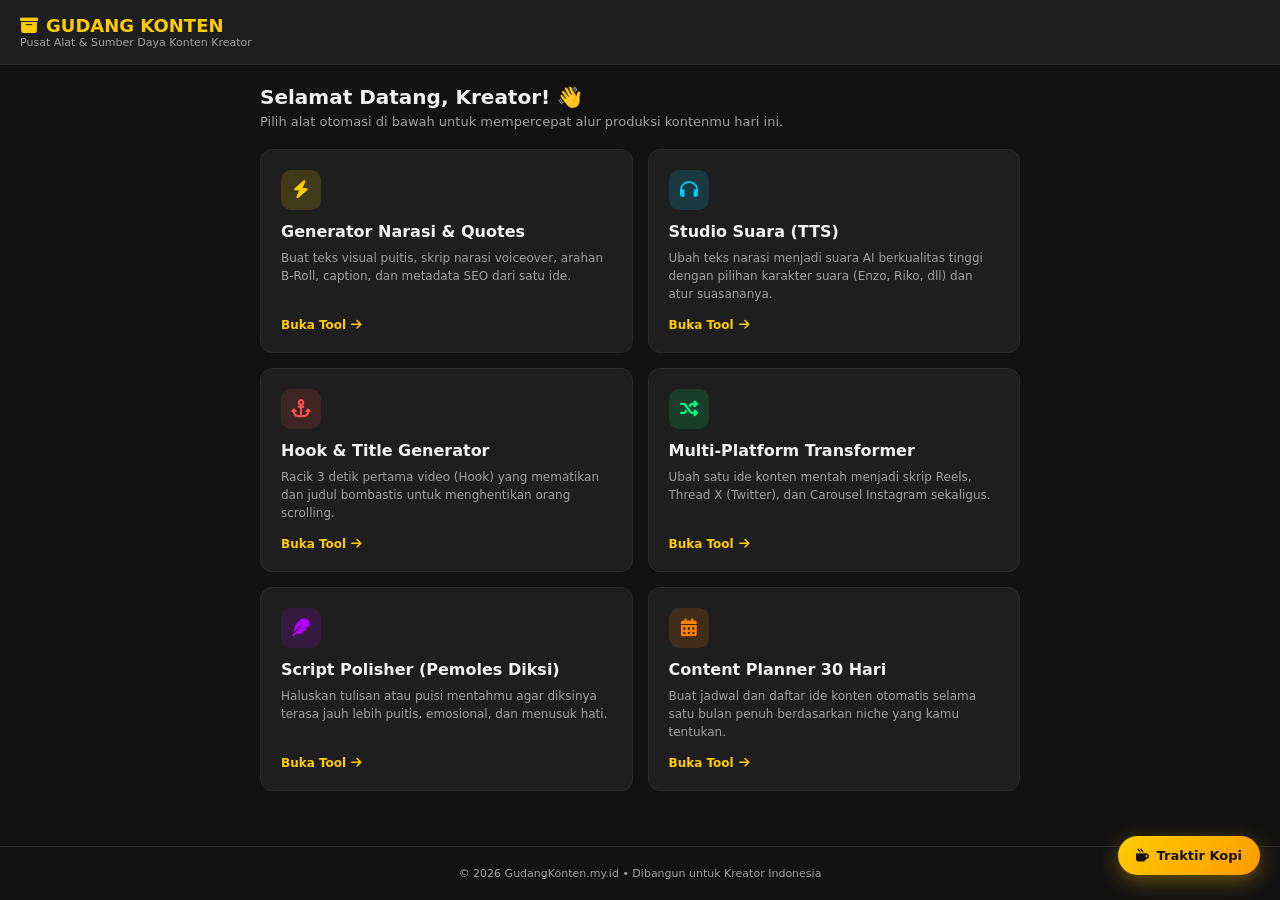
==== index.html @ ea57d4ac "Add files via upload" ====
<!DOCTYPE html>
<html lang="id">
<head>
    <meta charset="UTF-8">
    <meta name="viewport" content="width=device-width, initial-scale=1.0">
    <title>GudangKonten.my.id — Pusat Alat Konten Kreator AI</title>
    <link rel="stylesheet" href="style.css">
    <link rel="stylesheet" href="https://cdnjs.cloudflare.com/ajax/libs/font-awesome/6.4.0/css/all.min.css">
</head>
<body>

    <!-- HEADER / NAVIGASI ATAS -->
    <header>
        <div class="logo-area">
            <h1><i class="fa-solid fa-box-archive"></i> GUDANG KONTEN</h1>
            <p>Pusat Alat & Sumber Daya Konten Kreator</p>
        </div>
    </header>

    <!-- KONTEN UTAMA / DASHBOARD MENU -->
    <main class="container">
        <div class="welcome-banner">
            <h2>Selamat Datang, Kreator! 👋</h2>
            <p>Pilih alat otomasi di bawah untuk mempercepat alur produksi kontenmu hari ini.</p>
        </div>

        <div class="menu-grid">
            <!-- 1. Generator Narasi & Quotes -->
            <div class="card menu-card" onclick="location.href='generator.html'">
                <div class="icon-box" style="background: rgba(255, 204, 0, 0.15); color: #ffcc00;">
                    <i class="fa-solid fa-bolt"></i>
                </div>
                <h3>Generator Narasi & Quotes</h3>
                <p>Buat teks visual puitis, skrip narasi voiceover, arahan B-Roll, caption, dan metadata SEO dari satu ide.</p>
                <span class="link-text">Buka Tool <i class="fa-solid fa-arrow-right"></i></span>
            </div>

            <!-- 2. Studio Suara (TTS) -->
            <div class="card menu-card" onclick="location.href='tts.html'">
                <div class="icon-box" style="background: rgba(0, 204, 255, 0.15); color: #00ccff;">
                    <i class="fa-solid fa-headphones"></i>
                </div>
                <h3>Studio Suara (TTS)</h3>
                <p>Ubah teks narasi menjadi suara AI berkualitas tinggi dengan pilihan karakter suara (Enzo, Riko, dll) dan atur suasananya.</p>
                <span class="link-text">Buka Tool <i class="fa-solid fa-arrow-right"></i></span>
            </div>

            <!-- 3. Hook & Title Generator (Baru) -->
            <div class="card menu-card" onclick="location.href='hook.html'">
                <div class="icon-box" style="background: rgba(255, 77, 77, 0.15); color: #ff4d4d;">
                    <i class="fa-solid fa-anchor"></i>
                </div>
                <h3>Hook & Title Generator</h3>
                <p>Racik 3 detik pertama video (Hook) yang mematikan dan judul bombastis untuk menghentikan orang scrolling.</p>
                <span class="link-text">Buka Tool <i class="fa-solid fa-arrow-right"></i></span>
            </div>

            <!-- 4. Multi-Platform Transformer (Baru) -->
            <div class="card menu-card" onclick="location.href='transformer.html'">
                <div class="icon-box" style="background: rgba(0, 255, 128, 0.15); color: #00ff80;">
                    <i class="fa-solid fa-shuffle"></i>
                </div>
                <h3>Multi-Platform Transformer</h3>
                <p>Ubah satu ide konten mentah menjadi skrip Reels, Thread X (Twitter), dan Carousel Instagram sekaligus.</p>
                <span class="link-text">Buka Tool <i class="fa-solid fa-arrow-right"></i></span>
            </div>

            <!-- 5. Script Polisher / Pemoles Diksi (Baru) -->
            <div class="card menu-card" onclick="location.href='polisher.html'">
                <div class="icon-box" style="background: rgba(180, 0, 255, 0.15); color: #b400ff;">
                    <i class="fa-solid fa-feather"></i>
                </div>
                <h3>Script Polisher (Pemoles Diksi)</h3>
                <p>Haluskan tulisan atau puisi mentahmu agar diksinya terasa jauh lebih puitis, emosional, dan menusuk hati.</p>
                <span class="link-text">Buka Tool <i class="fa-solid fa-arrow-right"></i></span>
            </div>

            <!-- 6. Content Planner 30 Hari (Baru) -->
            <div class="card menu-card" onclick="location.href='planner.html'">
                <div class="icon-box" style="background: rgba(255, 128, 0, 0.15); color: #ff8000;">
                    <i class="fa-solid fa-calendar-days"></i>
                </div>
                <h3>Content Planner 30 Hari</h3>
                <p>Buat jadwal dan daftar ide konten otomatis selama satu bulan penuh berdasarkan niche yang kamu tentukan.</p>
                <span class="link-text">Buka Tool <i class="fa-solid fa-arrow-right"></i></span>
            </div>
        </div>
    </main>

    <!-- TOMBOL SAWER MELAYANG (FLOATING QRIS BUTTON) -->
    <button id="openQrisBtn" class="btn-floating-qris">
        <i class="fa-solid fa-mug-hot"></i> Traktir Kopi
    </button>

    <!-- MODAL POP-UP QRIS -->
    <div id="qrisModal" class="modal-overlay">
        <div class="modal-content">
            <button id="closeQrisBtn" class="close-btn">&times;</button>
            <div class="modal-header">
                <i class="fa-solid fa-mug-hot" style="color: #ffcc00; font-size: 28px;"></i>
                <h3>Dukung Perkembangan Project</h3>
                <p class="subtitle">Uang Kopi Seikhlasnya ☕</p>
            </div>
            
            <div class="qris-card-box">
                <img src="https://via.placeholder.com/300x400.png?text=QRIS+KAMU+DI+SINI" alt="QRIS Donasi" class="qris-image">
                <p class="qris-info">Scan pakai aplikasi m-banking atau e-wallet apa saja (BCA, GoPay, OVO, Dana, dll).</p>
            </div>

            <div class="modal-footer-text">
                <p>Terima kasih banyak atas dukungannya! Donasi dari kamu bikin kita makin semangat update fitur-fitur keren lainnya. 🙏✨</p>
            </div>
        </div>
    </div>

    <!-- FOOTER -->
    <footer>
        <p>&copy; 2026 GudangKonten.my.id &bull; Dibangun untuk Kreator Indonesia</p>
    </footer>

    <script src="script.js"></script>
</body>
</html>
---- style.css ----
:root {
    --bg-color: #121212;
    --card-bg: #1e1e1e;
    --border-color: #2c2c2c;
    --text-main: #f1f1f1;
    --text-muted: #a0a0a0;
    --accent-yellow: #ffcc00;
    --accent-blue: #00ccff;
}

* {
    box-sizing: border-box;
    margin: 0;
    padding: 0;
    font-family: system-ui, -apple-system, sans-serif;
}

body {
    background-color: var(--bg-color);
    color: var(--text-main);
    min-height: 100vh;
    display: flex;
    flex-direction: column;
}

/* HEADER */
header {
    background-color: var(--card-bg);
    border-bottom: 1px solid var(--border-color);
    padding: 15px 20px;
    display: flex;
    justify-content: space-between;
    align-items: center;
    position: sticky;
    top: 0;
    z-index: 100;
}

.logo-area h1 {
    font-size: 18px;
    color: var(--accent-yellow);
    display: flex;
    align-items: center;
    gap: 8px;
}

.logo-area p {
    font-size: 11px;
    color: var(--text-muted);
}

/* TOMBOL QRIS NAV */
.btn-qris-nav {
    background: linear-gradient(135deg, #ffcc00, #ff9900);
    color: #121212;
    border: none;
    padding: 8px 14px;
    border-radius: 20px;
    font-weight: 700;
    font-size: 12px;
    cursor: pointer;
    display: flex;
    align-items: center;
    gap: 6px;
    box-shadow: 0 4px 12px rgba(255, 204, 0, 0.2);
    transition: transform 0.2s;
}

.btn-qris-nav:active {
    transform: scale(0.95);
}

/* CONTAINER & GRID */
.container {
    max-width: 800px;
    width: 100%;
    margin: 0 auto;
    padding: 20px;
    flex: 1;
}

.welcome-banner {
    margin-bottom: 20px;
}

.welcome-banner h2 {
    font-size: 20px;
    margin-bottom: 5px;
}

.welcome-banner p {
    font-size: 13px;
    color: var(--text-muted);
}

.menu-grid {
    display: grid;
    grid-template-columns: 1fr;
    gap: 15px;
}

@media(min-width: 600px) {
    .menu-grid {
        grid-template-columns: repeat(2, 1fr);
    }
}

/* CARD MENU */
.card {
    background-color: var(--card-bg);
    border: 1px solid var(--border-color);
    border-radius: 12px;
    padding: 20px;
    cursor: pointer;
    transition: all 0.2s ease;
    display: flex;
    flex-direction: column;
}

.menu-card:hover {
    border-color: var(--accent-yellow);
    transform: translateY(-2px);
}

.icon-box {
    width: 40px;
    height: 40px;
    border-radius: 10px;
    display: flex;
    align-items: center;
    justify-content: center;
    font-size: 18px;
    margin-bottom: 12px;
}

.menu-card h3 {
    font-size: 16px;
    margin-bottom: 8px;
}

.menu-card p {
    font-size: 12px;
    color: var(--text-muted);
    line-height: 1.5;
    flex: 1;
    margin-bottom: 15px;
}

.link-text {
    font-size: 12px;
    font-weight: bold;
    color: var(--accent-yellow);
    display: flex;
    align-items: center;
    gap: 5px;
}

.disabled-card {
    opacity: 0.6;
    cursor: not-allowed;
}
.disabled-card:hover {
    border-color: var(--border-color);
    transform: none;
}

/* MODAL QRIS OVERLAY */
.modal-overlay {
    position: fixed;
    top: 0;
    left: 0;
    width: 100%;
    height: 100%;
    background: rgba(0, 0, 0, 0.8);
    backdrop-filter: blur(5px);
    display: flex;
    align-items: center;
    justify-content: center;
    z-index: 1000;
    opacity: 0;
    pointer-events: none;
    transition: opacity 0.3s ease;
}

.modal-overlay.active {
    opacity: 1;
    pointer-events: auto;
}

.modal-content {
    background-color: var(--card-bg);
    border: 1px solid var(--border-color);
    border-radius: 16px;
    width: 90%;
    max-width: 380px;
    padding: 25px 20px;
    text-align: center;
    position: relative;
    box-shadow: 0 10px 30px rgba(0,0,0,0.5);
    transform: translateY(20px);
    transition: transform 0.3s ease;
}

.modal-overlay.active .modal-content {
    transform: translateY(0);
}

.close-btn {
    position: absolute;
    top: 15px;
    right: 15px;
    background: none;
    border: none;
    color: var(--text-muted);
    font-size: 24px;
    cursor: pointer;
}

.modal-header h3 {
    font-size: 18px;
    margin-top: 8px;
}

.modal-header .subtitle {
    font-size: 13px;
    color: var(--accent-yellow);
    margin-top: 2px;
    font-weight: 600;
}

.qris-card-box {
    background: #fff;
    padding: 12px;
    border-radius: 12px;
    margin: 15px 0;
}

.qris-image {
    width: 100%;
    height: auto;
    border-radius: 8px;
    display: block;
}

.qris-info {
    font-size: 11px;
    color: #333;
    margin-top: 8px;
}

.modal-footer-text p {
    font-size: 11px;
    color: var(--text-muted);
    line-height: 1.4;
}

/* FOOTER */
footer {
    text-align: center;
    padding: 20px;
    font-size: 11px;
    color: var(--text-muted);
    border-top: 1px solid var(--border-color);
}
/* TOMBOL SAWER MELAYANG (FLOATING QRIS) DI POJOK KANAN BAWAH */
.btn-floating-qris {
    position: fixed;
    bottom: 25px;
    right: 20px;
    background: linear-gradient(135deg, #ffcc00, #ff9900);
    color: #121212;
    border: none;
    padding: 12px 18px;
    border-radius: 30px;
    font-weight: 700;
    font-size: 13px;
    cursor: pointer;
    display: flex;
    align-items: center;
    gap: 8px;
    box-shadow: 0 6px 20px rgba(255, 204, 0, 0.35);
    z-index: 999;
    transition: transform 0.2s, box-shadow 0.2s;
}

.btn-floating-qris:active {
    transform: scale(0.95);
}

.btn-floating-qris:hover {
    transform: translateY(-2px);
    box-shadow: 0 8px 25px rgba(255, 204, 0, 0.45);
}
/* TOMBOL PENGATURAN DI HEADER */
.btn-icon-header {
    background: var(--card-bg);
    color: var(--accent-yellow);
    border: 1px solid var(--border-color);
    padding: 6px 12px;
    border-radius: 20px;
    font-size: 12px;
    font-weight: 600;
    cursor: pointer;
    display: flex;
    align-items: center;
    gap: 6px;
    transition: background 0.2s;
}

.btn-icon-header:hover {
    background: var(--border-color);
}
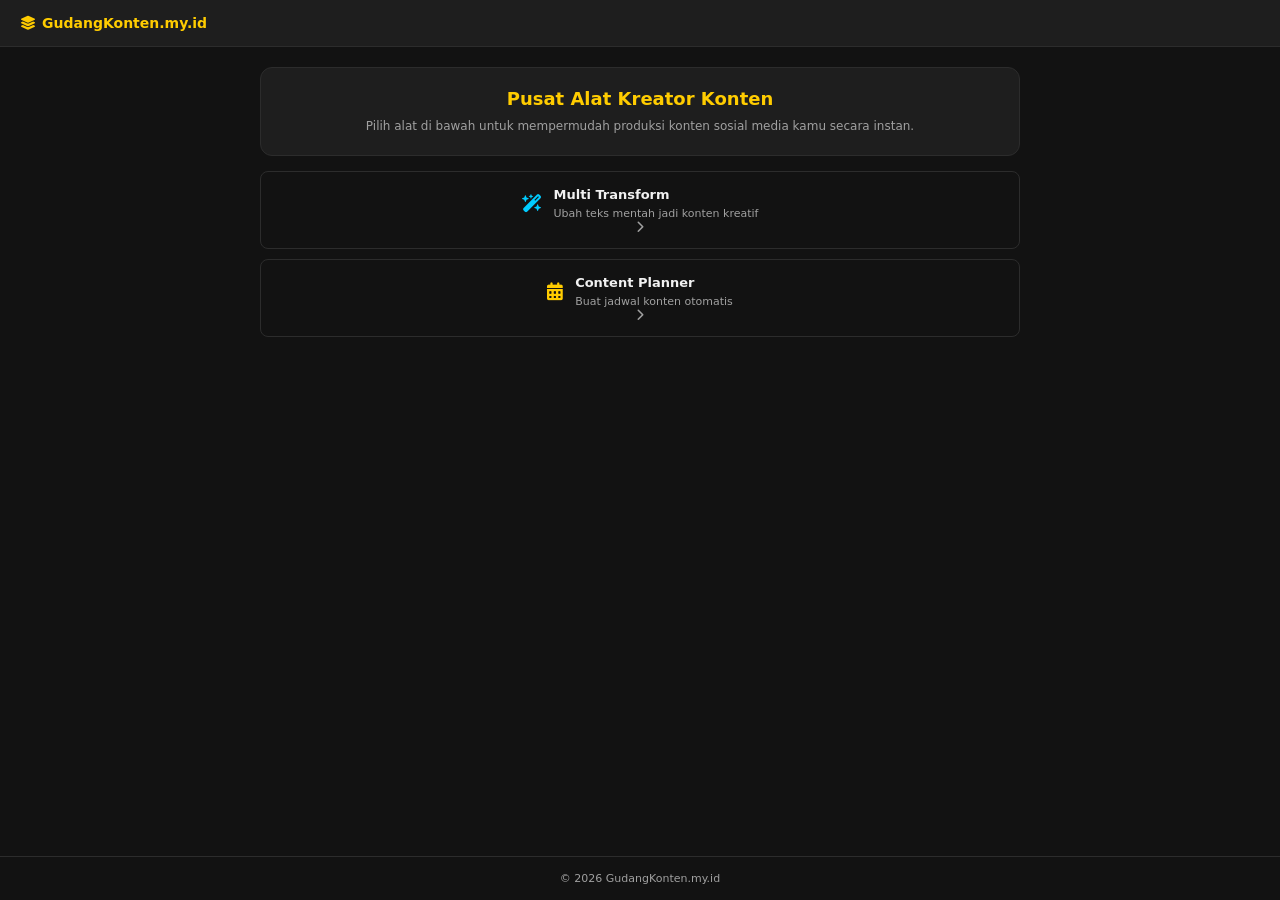
==== commit 2968ef41: "Update index.html" ====
--- a/index.html
+++ b/index.html
@@ -3,121 +3,110 @@
 <head>
     <meta charset="UTF-8">
     <meta name="viewport" content="width=device-width, initial-scale=1.0">
-    <title>GudangKonten.my.id — Pusat Alat Konten Kreator AI</title>
+    <title>GudangKonten.my.id — Content Creator Tool Hub</title>
     <link rel="stylesheet" href="style.css">
     <link rel="stylesheet" href="https://cdnjs.cloudflare.com/ajax/libs/font-awesome/6.4.0/css/all.min.css">
 </head>
 <body>
 
-    <!-- HEADER / NAVIGASI ATAS -->
+    <!-- HEADER -->
     <header>
         <div class="logo-area">
-            <h1><i class="fa-solid fa-box-archive"></i> GUDANG KONTEN</h1>
-            <p>Pusat Alat & Sumber Daya Konten Kreator</p>
+            <span style="color: var(--accent-yellow); font-weight: bold; font-size: 14px; display: flex; align-items: center; gap: 6px;">
+                <i class="fa-solid fa-layer-group"></i> GudangKonten.my.id
+            </span>
         </div>
     </header>
 
-    <!-- KONTEN UTAMA / DASHBOARD MENU -->
-    <main class="container">
-        <div class="welcome-banner">
-            <h2>Selamat Datang, Kreator! 👋</h2>
-            <p>Pilih alat otomasi di bawah untuk mempercepat alur produksi kontenmu hari ini.</p>
+    <!-- MAIN CONTAINER -->
+    <main class="container" style="padding-top: 20px;">
+        <div class="card" style="margin-bottom: 15px; text-align: center; padding: 20px;">
+            <h2 style="color: var(--accent-yellow); font-size: 18px; margin-bottom: 8px;">Pusat Alat Kreator Konten</h2>
+            <p style="font-size: 12px; color: var(--text-muted); line-height: 1.5;">Pilih alat di bawah untuk mempermudah produksi konten sosial media kamu secara instan.</p>
         </div>
 
-        <div class="menu-grid">
-            <!-- 1. Generator Narasi & Quotes -->
-            <div class="card menu-card" onclick="location.href='generator.html'">
-                <div class="icon-box" style="background: rgba(255, 204, 0, 0.15); color: #ffcc00;">
-                    <i class="fa-solid fa-bolt"></i>
+        <!-- DAFTAR MENU TOOLS -->
+        <div style="display: flex; flex-direction: column; gap: 10px;">
+            <a href="transformer.html" class="card" style="text-decoration: none; display: flex; align-items: center; justify-content: space-between; padding: 15px; background: var(--bg-card); border: 1px solid var(--border-color); border-radius: 8px; color: var(--text-main);">
+                <div style="display: flex; align-items: center; gap: 12px;">
+                    <i class="fa-solid fa-wand-magic-sparkles" style="color: #00ccff; font-size: 18px;"></i>
+                    <div>
+                        <strong style="font-size: 13px; display: block;">Multi Transform</strong>
+                        <span style="font-size: 11px; color: var(--text-muted);">Ubah teks mentah jadi konten kreatif</span>
+                    </div>
                 </div>
-                <h3>Generator Narasi & Quotes</h3>
-                <p>Buat teks visual puitis, skrip narasi voiceover, arahan B-Roll, caption, dan metadata SEO dari satu ide.</p>
-                <span class="link-text">Buka Tool <i class="fa-solid fa-arrow-right"></i></span>
-            </div>
+                <i class="fa-solid fa-chevron-right" style="color: var(--text-muted); font-size: 12px;"></i>
+            </a>
 
-            <!-- 2. Studio Suara (TTS) -->
-            <div class="card menu-card" onclick="location.href='tts.html'">
-                <div class="icon-box" style="background: rgba(0, 204, 255, 0.15); color: #00ccff;">
-                    <i class="fa-solid fa-headphones"></i>
+            <a href="planner.html" class="card" style="text-decoration: none; display: flex; align-items: center; justify-content: space-between; padding: 15px; background: var(--bg-card); border: 1px solid var(--border-color); border-radius: 8px; color: var(--text-main);">
+                <div style="display: flex; align-items: center; gap: 12px;">
+                    <i class="fa-solid fa-calendar-days" style="color: var(--accent-yellow); font-size: 18px;"></i>
+                    <div>
+                        <strong style="font-size: 13px; display: block;">Content Planner</strong>
+                        <span style="font-size: 11px; color: var(--text-muted);">Buat jadwal konten otomatis</span>
+                    </div>
                 </div>
-                <h3>Studio Suara (TTS)</h3>
-                <p>Ubah teks narasi menjadi suara AI berkualitas tinggi dengan pilihan karakter suara (Enzo, Riko, dll) dan atur suasananya.</p>
-                <span class="link-text">Buka Tool <i class="fa-solid fa-arrow-right"></i></span>
-            </div>
-
-            <!-- 3. Hook & Title Generator (Baru) -->
-            <div class="card menu-card" onclick="location.href='hook.html'">
-                <div class="icon-box" style="background: rgba(255, 77, 77, 0.15); color: #ff4d4d;">
-                    <i class="fa-solid fa-anchor"></i>
-                </div>
-                <h3>Hook & Title Generator</h3>
-                <p>Racik 3 detik pertama video (Hook) yang mematikan dan judul bombastis untuk menghentikan orang scrolling.</p>
-                <span class="link-text">Buka Tool <i class="fa-solid fa-arrow-right"></i></span>
-            </div>
-
-            <!-- 4. Multi-Platform Transformer (Baru) -->
-            <div class="card menu-card" onclick="location.href='transformer.html'">
-                <div class="icon-box" style="background: rgba(0, 255, 128, 0.15); color: #00ff80;">
-                    <i class="fa-solid fa-shuffle"></i>
-                </div>
-                <h3>Multi-Platform Transformer</h3>
-                <p>Ubah satu ide konten mentah menjadi skrip Reels, Thread X (Twitter), dan Carousel Instagram sekaligus.</p>
-                <span class="link-text">Buka Tool <i class="fa-solid fa-arrow-right"></i></span>
-            </div>
-
-            <!-- 5. Script Polisher / Pemoles Diksi (Baru) -->
-            <div class="card menu-card" onclick="location.href='polisher.html'">
-                <div class="icon-box" style="background: rgba(180, 0, 255, 0.15); color: #b400ff;">
-                    <i class="fa-solid fa-feather"></i>
-                </div>
-                <h3>Script Polisher (Pemoles Diksi)</h3>
-                <p>Haluskan tulisan atau puisi mentahmu agar diksinya terasa jauh lebih puitis, emosional, dan menusuk hati.</p>
-                <span class="link-text">Buka Tool <i class="fa-solid fa-arrow-right"></i></span>
-            </div>
-
-            <!-- 6. Content Planner 30 Hari (Baru) -->
-            <div class="card menu-card" onclick="location.href='planner.html'">
-                <div class="icon-box" style="background: rgba(255, 128, 0, 0.15); color: #ff8000;">
-                    <i class="fa-solid fa-calendar-days"></i>
-                </div>
-                <h3>Content Planner 30 Hari</h3>
-                <p>Buat jadwal dan daftar ide konten otomatis selama satu bulan penuh berdasarkan niche yang kamu tentukan.</p>
-                <span class="link-text">Buka Tool <i class="fa-solid fa-arrow-right"></i></span>
-            </div>
+                <i class="fa-solid fa-chevron-right" style="color: var(--text-muted); font-size: 12px;"></i>
+            </a>
         </div>
     </main>
 
-    <!-- TOMBOL SAWER MELAYANG (FLOATING QRIS BUTTON) -->
-    <button id="openQrisBtn" class="btn-floating-qris">
-        <i class="fa-solid fa-mug-hot"></i> Traktir Kopi
-    </button>
-
-    <!-- MODAL POP-UP QRIS -->
-    <div id="qrisModal" class="modal-overlay">
-        <div class="modal-content">
-            <button id="closeQrisBtn" class="close-btn">&times;</button>
-            <div class="modal-header">
-                <i class="fa-solid fa-mug-hot" style="color: #ffcc00; font-size: 28px;"></i>
-                <h3>Dukung Perkembangan Project</h3>
-                <p class="subtitle">Uang Kopi Seikhlasnya ☕</p>
-            </div>
+    <!-- MODAL SAWER OTOMATIS DENGAN QRIS -->
+    <div id="sawerModal" class="modal-overlay">
+        <div class="modal-content" style="text-align: center;">
+            <button id="closeSawerBtn" class="close-btn">&times;</button>
+            <div style="font-size: 32px; margin-bottom: 8px;">☕</div>
+            <h3 style="color: var(--accent-yellow); margin-bottom: 8px; font-size: 16px;">Dukung Kreator & Web Ini</h3>
             
-            <div class="qris-card-box">
-                <img src="https://via.placeholder.com/300x400.png?text=QRIS+KAMU+DI+SINI" alt="QRIS Donasi" class="qris-image">
-                <p class="qris-info">Scan pakai aplikasi m-banking atau e-wallet apa saja (BCA, GoPay, OVO, Dana, dll).</p>
+            <!-- GAMBAR QRIS LANGSUNG DARI FILE Qris.jpg DI REPO -->
+            <div style="margin-bottom: 12px;">
+                <img src="qris.jpg" alt="QRIS Sawer" style="width: 140px; height: 140px; border-radius: 8px; border: 2px solid var(--border-color); object-fit: contain; background: #fff; padding: 5px;">
+                <p style="font-size: 10px; color: var(--text-muted); margin-top: 4px;">Scan QRIS pakai GoPay, OVO, Dana, BCA, dll.</p>
             </div>
 
-            <div class="modal-footer-text">
-                <p>Terima kasih banyak atas dukungannya! Donasi dari kamu bikin kita makin semangat update fitur-fitur keren lainnya. 🙏✨</p>
-            </div>
+            <p style="font-size: 12px; color: var(--text-muted); margin-bottom: 15px; line-height: 1.5;">
+                Halo, Kreator! Kalau tools gratis di Gudang Konten ini ngebantu alur kerjamu, yuk traktir kopi secangkir biar terus update & bebas iklan! 🙏
+            </p>
+            
+            <button id="laterSawerBtn" style="background: none; border: none; color: var(--text-muted); font-size: 11px; cursor: pointer; text-decoration: underline;">
+                Nanti saja, lanjut pakai tools
+            </button>
         </div>
     </div>
 
-    <!-- FOOTER -->
-    <footer>
-        <p>&copy; 2026 GudangKonten.my.id &bull; Dibangun untuk Kreator Indonesia</p>
+    <footer style="margin-top: 30px; text-align: center; padding: 15px; font-size: 11px; color: var(--text-muted);">
+        <p>&copy; 2026 GudangKonten.my.id</p>
     </footer>
 
-    <script src="script.js"></script>
+    <!-- SCRIPT OTOMATIS POP-UP SAWER SEKALI DI SESI PERTAMA -->
+    <script>
+    document.addEventListener("DOMContentLoaded", () => {
+        if (!sessionStorage.getItem("sawerPopupShown")) {
+            setTimeout(() => {
+                const sawerModal = document.getElementById("sawerModal");
+                if (sawerModal) {
+                    sawerModal.classList.add("active");
+                    sessionStorage.setItem("sawerPopupShown", "true");
+                }
+            }, 1500);
+        }
+
+        const closeSawerBtn = document.getElementById("closeSawerBtn");
+        const laterSawerBtn = document.getElementById("laterSawerBtn");
+        const sawerModal = document.getElementById("sawerModal");
+
+        if (closeSawerBtn && sawerModal) {
+            closeSawerBtn.onclick = () => sawerModal.classList.remove("active");
+        }
+        if (laterSawerBtn && sawerModal) {
+            laterSawerBtn.onclick = () => sawerModal.classList.remove("active");
+        }
+        if (sawerModal) {
+            sawerModal.onclick = (e) => {
+                if (e.target === sawerModal) sawerModal.classList.remove("active");
+            };
+        }
+    });
+    </script>
 </body>
 </html>
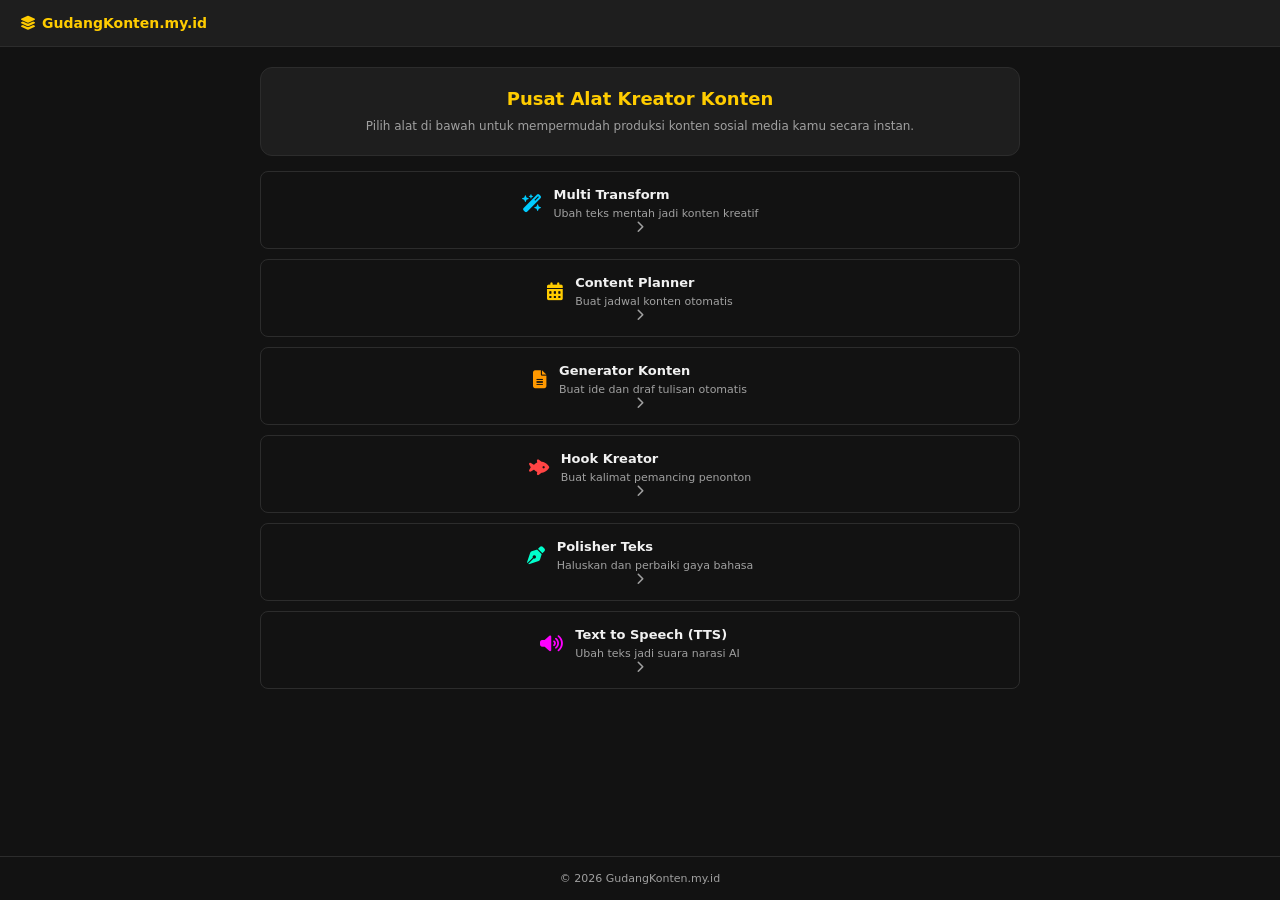
==== commit 4b9900b7: "Update index.html" ====
--- a/index.html
+++ b/index.html
@@ -25,7 +25,7 @@
             <p style="font-size: 12px; color: var(--text-muted); line-height: 1.5;">Pilih alat di bawah untuk mempermudah produksi konten sosial media kamu secara instan.</p>
         </div>
 
-        <!-- DAFTAR MENU TOOLS -->
+        <!-- DAFTAR SEMUA MENU TOOLS -->
         <div style="display: flex; flex-direction: column; gap: 10px;">
             <a href="transformer.html" class="card" style="text-decoration: none; display: flex; align-items: center; justify-content: space-between; padding: 15px; background: var(--bg-card); border: 1px solid var(--border-color); border-radius: 8px; color: var(--text-main);">
                 <div style="display: flex; align-items: center; gap: 12px;">
@@ -48,6 +48,50 @@
                 </div>
                 <i class="fa-solid fa-chevron-right" style="color: var(--text-muted); font-size: 12px;"></i>
             </a>
+
+            <a href="generator.html" class="card" style="text-decoration: none; display: flex; align-items: center; justify-content: space-between; padding: 15px; background: var(--bg-card); border: 1px solid var(--border-color); border-radius: 8px; color: var(--text-main);">
+                <div style="display: flex; align-items: center; gap: 12px;">
+                    <i class="fa-solid fa-file-lines" style="color: #ff9900; font-size: 18px;"></i>
+                    <div>
+                        <strong style="font-size: 13px; display: block;">Generator Konten</strong>
+                        <span style="font-size: 11px; color: var(--text-muted);">Buat ide dan draf tulisan otomatis</span>
+                    </div>
+                </div>
+                <i class="fa-solid fa-chevron-right" style="color: var(--text-muted); font-size: 12px;"></i>
+            </a>
+
+            <a href="hook.html" class="card" style="text-decoration: none; display: flex; align-items: center; justify-content: space-between; padding: 15px; background: var(--bg-card); border: 1px solid var(--border-color); border-radius: 8px; color: var(--text-main);">
+                <div style="display: flex; align-items: center; gap: 12px;">
+                    <i class="fa-solid fa-fish-fins" style="color: #ff4444; font-size: 18px;"></i>
+                    <div>
+                        <strong style="font-size: 13px; display: block;">Hook Kreator</strong>
+                        <span style="font-size: 11px; color: var(--text-muted);">Buat kalimat pemancing penonton</span>
+                    </div>
+                </div>
+                <i class="fa-solid fa-chevron-right" style="color: var(--text-muted); font-size: 12px;"></i>
+            </a>
+
+            <a href="polisher.html" class="card" style="text-decoration: none; display: flex; align-items: center; justify-content: space-between; padding: 15px; background: var(--bg-card); border: 1px solid var(--border-color); border-radius: 8px; color: var(--text-main);">
+                <div style="display: flex; align-items: center; gap: 12px;">
+                    <i class="fa-solid fa-pen-nib" style="color: #00ffcc; font-size: 18px;"></i>
+                    <div>
+                        <strong style="font-size: 13px; display: block;">Polisher Teks</strong>
+                        <span style="font-size: 11px; color: var(--text-muted);">Haluskan dan perbaiki gaya bahasa</span>
+                    </div>
+                </div>
+                <i class="fa-solid fa-chevron-right" style="color: var(--text-muted); font-size: 12px;"></i>
+            </a>
+
+            <a href="tts.html" class="card" style="text-decoration: none; display: flex; align-items: center; justify-content: space-between; padding: 15px; background: var(--bg-card); border: 1px solid var(--border-color); border-radius: 8px; color: var(--text-main);">
+                <div style="display: flex; align-items: center; gap: 12px;">
+                    <i class="fa-solid fa-volume-high" style="color: #ff00ff; font-size: 18px;"></i>
+                    <div>
+                        <strong style="font-size: 13px; display: block;">Text to Speech (TTS)</strong>
+                        <span style="font-size: 11px; color: var(--text-muted);">Ubah teks jadi suara narasi AI</span>
+                    </div>
+                </div>
+                <i class="fa-solid fa-chevron-right" style="color: var(--text-muted); font-size: 12px;"></i>
+            </a>
         </div>
     </main>
 
@@ -58,7 +102,7 @@
             <div style="font-size: 32px; margin-bottom: 8px;">☕</div>
             <h3 style="color: var(--accent-yellow); margin-bottom: 8px; font-size: 16px;">Dukung Kreator & Web Ini</h3>
             
-            <!-- GAMBAR QRIS LANGSUNG DARI FILE Qris.jpg DI REPO -->
+            <!-- GAMBAR QRIS -->
             <div style="margin-bottom: 12px;">
                 <img src="qris.jpg" alt="QRIS Sawer" style="width: 140px; height: 140px; border-radius: 8px; border: 2px solid var(--border-color); object-fit: contain; background: #fff; padding: 5px;">
                 <p style="font-size: 10px; color: var(--text-muted); margin-top: 4px;">Scan QRIS pakai GoPay, OVO, Dana, BCA, dll.</p>
@@ -78,7 +122,7 @@
         <p>&copy; 2026 GudangKonten.my.id</p>
     </footer>
 
-    <!-- SCRIPT OTOMATIS POP-UP SAWER SEKALI DI SESI PERTAMA -->
+    <!-- SCRIPT POP-UP SAWER SEKALI DI SESI PERTAMA -->
     <script>
     document.addEventListener("DOMContentLoaded", () => {
         if (!sessionStorage.getItem("sawerPopupShown")) {
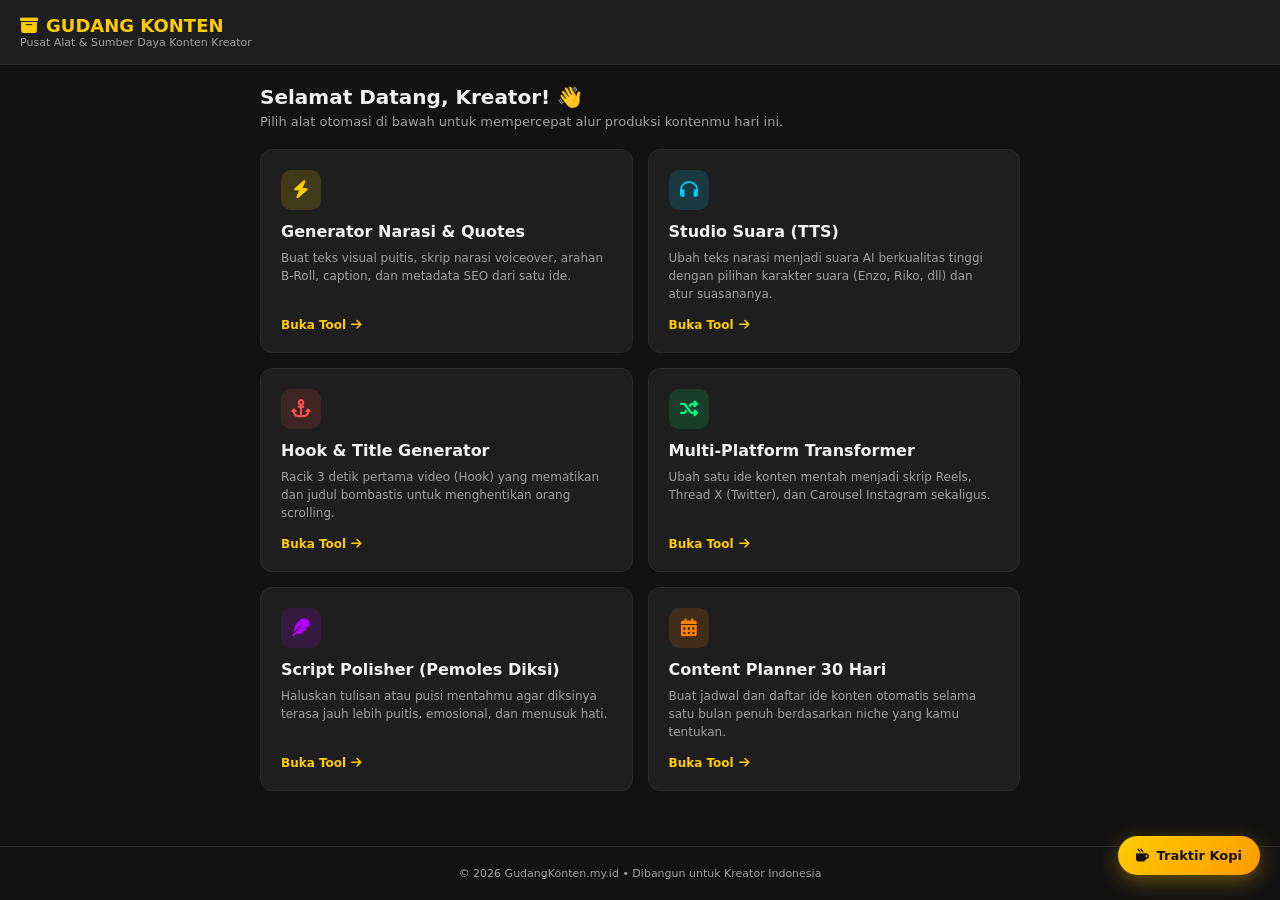
==== commit cacffcc3: "Update index.html" ====
--- a/index.html
+++ b/index.html
@@ -3,151 +3,160 @@
 <head>
     <meta charset="UTF-8">
     <meta name="viewport" content="width=device-width, initial-scale=1.0">
-    <title>GudangKonten.my.id — Content Creator Tool Hub</title>
+    <title>GudangKonten.my.id — Pusat Alat Konten Kreator AI</title>
     <link rel="stylesheet" href="style.css">
     <link rel="stylesheet" href="https://cdnjs.cloudflare.com/ajax/libs/font-awesome/6.4.0/css/all.min.css">
 </head>
 <body>
 
-    <!-- HEADER -->
+    <!-- HEADER / NAVIGASI ATAS -->
     <header>
         <div class="logo-area">
-            <span style="color: var(--accent-yellow); font-weight: bold; font-size: 14px; display: flex; align-items: center; gap: 6px;">
-                <i class="fa-solid fa-layer-group"></i> GudangKonten.my.id
-            </span>
+            <h1><i class="fa-solid fa-box-archive"></i> GUDANG KONTEN</h1>
+            <p>Pusat Alat & Sumber Daya Konten Kreator</p>
         </div>
     </header>
 
-    <!-- MAIN CONTAINER -->
-    <main class="container" style="padding-top: 20px;">
-        <div class="card" style="margin-bottom: 15px; text-align: center; padding: 20px;">
-            <h2 style="color: var(--accent-yellow); font-size: 18px; margin-bottom: 8px;">Pusat Alat Kreator Konten</h2>
-            <p style="font-size: 12px; color: var(--text-muted); line-height: 1.5;">Pilih alat di bawah untuk mempermudah produksi konten sosial media kamu secara instan.</p>
+    <!-- KONTEN UTAMA / DASHBOARD MENU -->
+    <main class="container">
+        <div class="welcome-banner">
+            <h2>Selamat Datang, Kreator! 👋</h2>
+            <p>Pilih alat otomasi di bawah untuk mempercepat alur produksi kontenmu hari ini.</p>
         </div>
 
-        <!-- DAFTAR SEMUA MENU TOOLS -->
-        <div style="display: flex; flex-direction: column; gap: 10px;">
-            <a href="transformer.html" class="card" style="text-decoration: none; display: flex; align-items: center; justify-content: space-between; padding: 15px; background: var(--bg-card); border: 1px solid var(--border-color); border-radius: 8px; color: var(--text-main);">
-                <div style="display: flex; align-items: center; gap: 12px;">
-                    <i class="fa-solid fa-wand-magic-sparkles" style="color: #00ccff; font-size: 18px;"></i>
-                    <div>
-                        <strong style="font-size: 13px; display: block;">Multi Transform</strong>
-                        <span style="font-size: 11px; color: var(--text-muted);">Ubah teks mentah jadi konten kreatif</span>
-                    </div>
+        <div class="menu-grid">
+            <!-- 1. Generator Narasi & Quotes -->
+            <div class="card menu-card" onclick="location.href='generator.html'">
+                <div class="icon-box" style="background: rgba(255, 204, 0, 0.15); color: #ffcc00;">
+                    <i class="fa-solid fa-bolt"></i>
                 </div>
-                <i class="fa-solid fa-chevron-right" style="color: var(--text-muted); font-size: 12px;"></i>
-            </a>
+                <h3>Generator Narasi & Quotes</h3>
+                <p>Buat teks visual puitis, skrip narasi voiceover, arahan B-Roll, caption, dan metadata SEO dari satu ide.</p>
+                <span class="link-text">Buka Tool <i class="fa-solid fa-arrow-right"></i></span>
+            </div>
 
-            <a href="planner.html" class="card" style="text-decoration: none; display: flex; align-items: center; justify-content: space-between; padding: 15px; background: var(--bg-card); border: 1px solid var(--border-color); border-radius: 8px; color: var(--text-main);">
-                <div style="display: flex; align-items: center; gap: 12px;">
-                    <i class="fa-solid fa-calendar-days" style="color: var(--accent-yellow); font-size: 18px;"></i>
-                    <div>
-                        <strong style="font-size: 13px; display: block;">Content Planner</strong>
-                        <span style="font-size: 11px; color: var(--text-muted);">Buat jadwal konten otomatis</span>
-                    </div>
+            <!-- 2. Studio Suara (TTS) -->
+            <div class="card menu-card" onclick="location.href='tts.html'">
+                <div class="icon-box" style="background: rgba(0, 204, 255, 0.15); color: #00ccff;">
+                    <i class="fa-solid fa-headphones"></i>
                 </div>
-                <i class="fa-solid fa-chevron-right" style="color: var(--text-muted); font-size: 12px;"></i>
-            </a>
+                <h3>Studio Suara (TTS)</h3>
+                <p>Ubah teks narasi menjadi suara AI berkualitas tinggi dengan pilihan karakter suara (Enzo, Riko, dll) dan atur suasananya.</p>
+                <span class="link-text">Buka Tool <i class="fa-solid fa-arrow-right"></i></span>
+            </div>
 
-            <a href="generator.html" class="card" style="text-decoration: none; display: flex; align-items: center; justify-content: space-between; padding: 15px; background: var(--bg-card); border: 1px solid var(--border-color); border-radius: 8px; color: var(--text-main);">
-                <div style="display: flex; align-items: center; gap: 12px;">
-                    <i class="fa-solid fa-file-lines" style="color: #ff9900; font-size: 18px;"></i>
-                    <div>
-                        <strong style="font-size: 13px; display: block;">Generator Konten</strong>
-                        <span style="font-size: 11px; color: var(--text-muted);">Buat ide dan draf tulisan otomatis</span>
-                    </div>
+            <!-- 3. Hook & Title Generator -->
+            <div class="card menu-card" onclick="location.href='hook.html'">
+                <div class="icon-box" style="background: rgba(255, 77, 77, 0.15); color: #ff4d4d;">
+                    <i class="fa-solid fa-anchor"></i>
                 </div>
-                <i class="fa-solid fa-chevron-right" style="color: var(--text-muted); font-size: 12px;"></i>
-            </a>
+                <h3>Hook & Title Generator</h3>
+                <p>Racik 3 detik pertama video (Hook) yang mematikan dan judul bombastis untuk menghentikan orang scrolling.</p>
+                <span class="link-text">Buka Tool <i class="fa-solid fa-arrow-right"></i></span>
+            </div>
 
-            <a href="hook.html" class="card" style="text-decoration: none; display: flex; align-items: center; justify-content: space-between; padding: 15px; background: var(--bg-card); border: 1px solid var(--border-color); border-radius: 8px; color: var(--text-main);">
-                <div style="display: flex; align-items: center; gap: 12px;">
-                    <i class="fa-solid fa-fish-fins" style="color: #ff4444; font-size: 18px;"></i>
-                    <div>
-                        <strong style="font-size: 13px; display: block;">Hook Kreator</strong>
-                        <span style="font-size: 11px; color: var(--text-muted);">Buat kalimat pemancing penonton</span>
-                    </div>
+            <!-- 4. Multi-Platform Transformer -->
+            <div class="card menu-card" onclick="location.href='transformer.html'">
+                <div class="icon-box" style="background: rgba(0, 255, 128, 0.15); color: #00ff80;">
+                    <i class="fa-solid fa-shuffle"></i>
                 </div>
-                <i class="fa-solid fa-chevron-right" style="color: var(--text-muted); font-size: 12px;"></i>
-            </a>
+                <h3>Multi-Platform Transformer</h3>
+                <p>Ubah satu ide konten mentah menjadi skrip Reels, Thread X (Twitter), dan Carousel Instagram sekaligus.</p>
+                <span class="link-text">Buka Tool <i class="fa-solid fa-arrow-right"></i></span>
+            </div>
 
-            <a href="polisher.html" class="card" style="text-decoration: none; display: flex; align-items: center; justify-content: space-between; padding: 15px; background: var(--bg-card); border: 1px solid var(--border-color); border-radius: 8px; color: var(--text-main);">
-                <div style="display: flex; align-items: center; gap: 12px;">
-                    <i class="fa-solid fa-pen-nib" style="color: #00ffcc; font-size: 18px;"></i>
-                    <div>
-                        <strong style="font-size: 13px; display: block;">Polisher Teks</strong>
-                        <span style="font-size: 11px; color: var(--text-muted);">Haluskan dan perbaiki gaya bahasa</span>
-                    </div>
+            <!-- 5. Script Polisher / Pemoles Diksi -->
+            <div class="card menu-card" onclick="location.href='polisher.html'">
+                <div class="icon-box" style="background: rgba(180, 0, 255, 0.15); color: #b400ff;">
+                    <i class="fa-solid fa-feather"></i>
                 </div>
-                <i class="fa-solid fa-chevron-right" style="color: var(--text-muted); font-size: 12px;"></i>
-            </a>
+                <h3>Script Polisher (Pemoles Diksi)</h3>
+                <p>Haluskan tulisan atau puisi mentahmu agar diksinya terasa jauh lebih puitis, emosional, dan menusuk hati.</p>
+                <span class="link-text">Buka Tool <i class="fa-solid fa-arrow-right"></i></span>
+            </div>
 
-            <a href="tts.html" class="card" style="text-decoration: none; display: flex; align-items: center; justify-content: space-between; padding: 15px; background: var(--bg-card); border: 1px solid var(--border-color); border-radius: 8px; color: var(--text-main);">
-                <div style="display: flex; align-items: center; gap: 12px;">
-                    <i class="fa-solid fa-volume-high" style="color: #ff00ff; font-size: 18px;"></i>
-                    <div>
-                        <strong style="font-size: 13px; display: block;">Text to Speech (TTS)</strong>
-                        <span style="font-size: 11px; color: var(--text-muted);">Ubah teks jadi suara narasi AI</span>
-                    </div>
+            <!-- 6. Content Planner 30 Hari -->
+            <div class="card menu-card" onclick="location.href='planner.html'">
+                <div class="icon-box" style="background: rgba(255, 128, 0, 0.15); color: #ff8000;">
+                    <i class="fa-solid fa-calendar-days"></i>
                 </div>
-                <i class="fa-solid fa-chevron-right" style="color: var(--text-muted); font-size: 12px;"></i>
-            </a>
+                <h3>Content Planner 30 Hari</h3>
+                <p>Buat jadwal dan daftar ide konten otomatis selama satu bulan penuh berdasarkan niche yang kamu tentukan.</p>
+                <span class="link-text">Buka Tool <i class="fa-solid fa-arrow-right"></i></span>
+            </div>
         </div>
     </main>
 
-    <!-- MODAL SAWER OTOMATIS DENGAN QRIS -->
-    <div id="sawerModal" class="modal-overlay">
-        <div class="modal-content" style="text-align: center;">
-            <button id="closeSawerBtn" class="close-btn">&times;</button>
-            <div style="font-size: 32px; margin-bottom: 8px;">☕</div>
-            <h3 style="color: var(--accent-yellow); margin-bottom: 8px; font-size: 16px;">Dukung Kreator & Web Ini</h3>
+    <!-- TOMBOL SAWER MELAYANG (FLOATING QRIS BUTTON) -->
+    <button id="openQrisBtn" class="btn-floating-qris">
+        <i class="fa-solid fa-mug-hot"></i> Traktir Kopi
+    </button>
+
+    <!-- MODAL POP-UP QRIS -->
+    <div id="qrisModal" class="modal-overlay">
+        <div class="modal-content">
+            <button id="closeQrisBtn" class="close-btn">&times;</button>
+            <div class="modal-header">
+                <i class="fa-solid fa-mug-hot" style="color: #ffcc00; font-size: 28px;"></i>
+                <h3>Dukung Perkembangan Project</h3>
+                <p class="subtitle">Uang Kopi Seikhlasnya ☕</p>
+            </div>
             
-            <!-- GAMBAR QRIS -->
-            <div style="margin-bottom: 12px;">
-                <img src="qris.jpg" alt="QRIS Sawer" style="width: 140px; height: 140px; border-radius: 8px; border: 2px solid var(--border-color); object-fit: contain; background: #fff; padding: 5px;">
-                <p style="font-size: 10px; color: var(--text-muted); margin-top: 4px;">Scan QRIS pakai GoPay, OVO, Dana, BCA, dll.</p>
+            <div class="qris-card-box">
+                <!-- GAMBAR QRIS LANGSUNG DARI FILE qris.jpg DI REPO -->
+                <img src="qris.jpg" alt="QRIS Donasi" class="qris-image" style="width: 100%; max-width: 250px; border-radius: 8px; object-fit: contain; background: #fff; padding: 5px;">
+                <p class="qris-info">Scan pakai aplikasi m-banking atau e-wallet apa saja (BCA, GoPay, OVO, Dana, dll).</p>
             </div>
 
-            <p style="font-size: 12px; color: var(--text-muted); margin-bottom: 15px; line-height: 1.5;">
-                Halo, Kreator! Kalau tools gratis di Gudang Konten ini ngebantu alur kerjamu, yuk traktir kopi secangkir biar terus update & bebas iklan! 🙏
-            </p>
-            
-            <button id="laterSawerBtn" style="background: none; border: none; color: var(--text-muted); font-size: 11px; cursor: pointer; text-decoration: underline;">
-                Nanti saja, lanjut pakai tools
-            </button>
+            <div class="modal-footer-text">
+                <p>Terima kasih banyak atas dukungannya! Donasi dari kamu bikin kita makin semangat update fitur-fitur keren lainnya. 🙏✨</p>
+            </div>
         </div>
     </div>
 
-    <footer style="margin-top: 30px; text-align: center; padding: 15px; font-size: 11px; color: var(--text-muted);">
-        <p>&copy; 2026 GudangKonten.my.id</p>
+    <!-- FOOTER -->
+    <footer>
+        <p>&copy; 2026 GudangKonten.my.id &bull; Dibangun untuk Kreator Indonesia</p>
     </footer>
 
-    <!-- SCRIPT POP-UP SAWER SEKALI DI SESI PERTAMA -->
+    <!-- SCRIPT UTAMA & OTOMATIS POP-UP SEKALI DI SESI PERTAMA -->
+    <script src="script.js"></script>
     <script>
     document.addEventListener("DOMContentLoaded", () => {
+        const qrisModal = document.getElementById("qrisModal");
+        const openQrisBtn = document.getElementById("openQrisBtn");
+        const closeQrisBtn = document.getElementById("closeQrisBtn");
+
+        // Munculkan otomatis HANYA SEKALI di kunjungan pertama sesi ini (1.5 detik setelah halaman dimuat)
         if (!sessionStorage.getItem("sawerPopupShown")) {
             setTimeout(() => {
-                const sawerModal = document.getElementById("sawerModal");
-                if (sawerModal) {
-                    sawerModal.classList.add("active");
+                if (qrisModal) {
+                    qrisModal.classList.add("active");
                     sessionStorage.setItem("sawerPopupShown", "true");
                 }
             }, 1500);
         }
 
-        const closeSawerBtn = document.getElementById("closeSawerBtn");
-        const laterSawerBtn = document.getElementById("laterSawerBtn");
-        const sawerModal = document.getElementById("sawerModal");
+        // Tombol melayang untuk membuka modal manual kapan saja
+        if (openQrisBtn && qrisModal) {
+            openQrisBtn.onclick = () => {
+                qrisModal.classList.add("active");
+            };
+        }
 
-        if (closeSawerBtn && sawerModal) {
-            closeSawerBtn.onclick = () => sawerModal.classList.remove("active");
+        // Tombol silang (X) untuk menutup modal
+        if (closeQrisBtn && qrisModal) {
+            closeQrisBtn.onclick = () => {
+                qrisModal.classList.remove("active");
+            };
         }
-        if (laterSawerBtn && sawerModal) {
-            laterSawerBtn.onclick = () => sawerModal.classList.remove("active");
-        }
-        if (sawerModal) {
-            sawerModal.onclick = (e) => {
-                if (e.target === sawerModal) sawerModal.classList.remove("active");
+
+        // Klik di luar kotak modal untuk menutup
+        if (qrisModal) {
+            qrisModal.onclick = (e) => {
+                if (e.target === qrisModal) {
+                    qrisModal.classList.remove("active");
+                }
             };
         }
     });
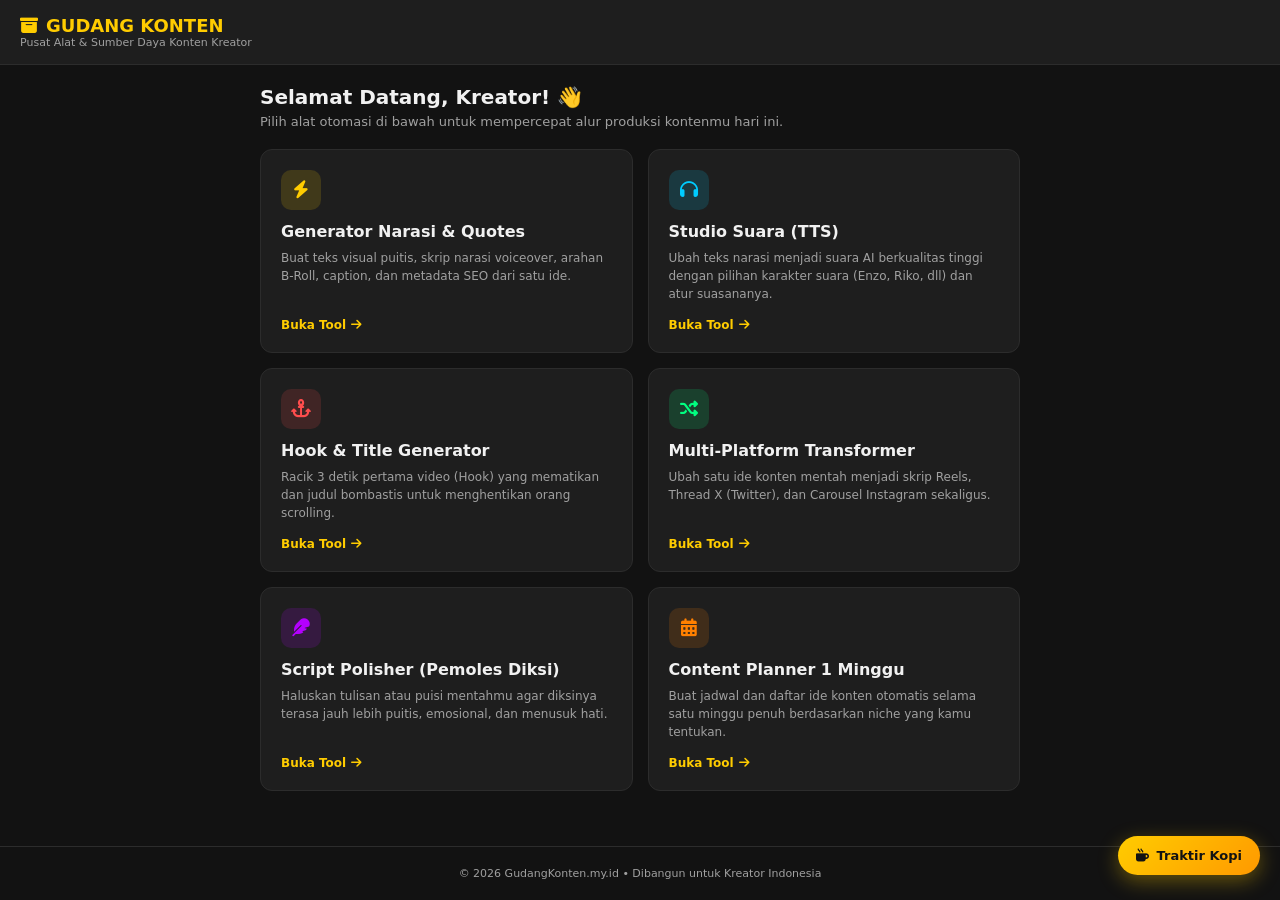
==== commit c0b9fa75: "Update index.html" ====
--- a/index.html
+++ b/index.html
@@ -75,13 +75,13 @@
                 <span class="link-text">Buka Tool <i class="fa-solid fa-arrow-right"></i></span>
             </div>
 
-            <!-- 6. Content Planner 30 Hari -->
+            <!-- 6. Content Planner 1 Minggu -->
             <div class="card menu-card" onclick="location.href='planner.html'">
                 <div class="icon-box" style="background: rgba(255, 128, 0, 0.15); color: #ff8000;">
                     <i class="fa-solid fa-calendar-days"></i>
                 </div>
-                <h3>Content Planner 30 Hari</h3>
-                <p>Buat jadwal dan daftar ide konten otomatis selama satu bulan penuh berdasarkan niche yang kamu tentukan.</p>
+                <h3>Content Planner 1 Minggu </h3>
+                <p>Buat jadwal dan daftar ide konten otomatis selama satu minggu penuh berdasarkan niche yang kamu tentukan.</p>
                 <span class="link-text">Buka Tool <i class="fa-solid fa-arrow-right"></i></span>
             </div>
         </div>
@@ -104,7 +104,7 @@
             
             <div class="qris-card-box">
                 <!-- GAMBAR QRIS LANGSUNG DARI FILE qris.jpg DI REPO -->
-                <img src="qris.jpg" alt="QRIS Donasi" class="qris-image" style="width: 100%; max-width: 250px; border-radius: 8px; object-fit: contain; background: #fff; padding: 5px;">
+                <img src="qris.jpeg" alt="QRIS Donasi" class="qris-image" style="width: 100%; max-width: 250px; border-radius: 8px; object-fit: contain; background: #fff; padding: 5px;">
                 <p class="qris-info">Scan pakai aplikasi m-banking atau e-wallet apa saja (BCA, GoPay, OVO, Dana, dll).</p>
             </div>
 
